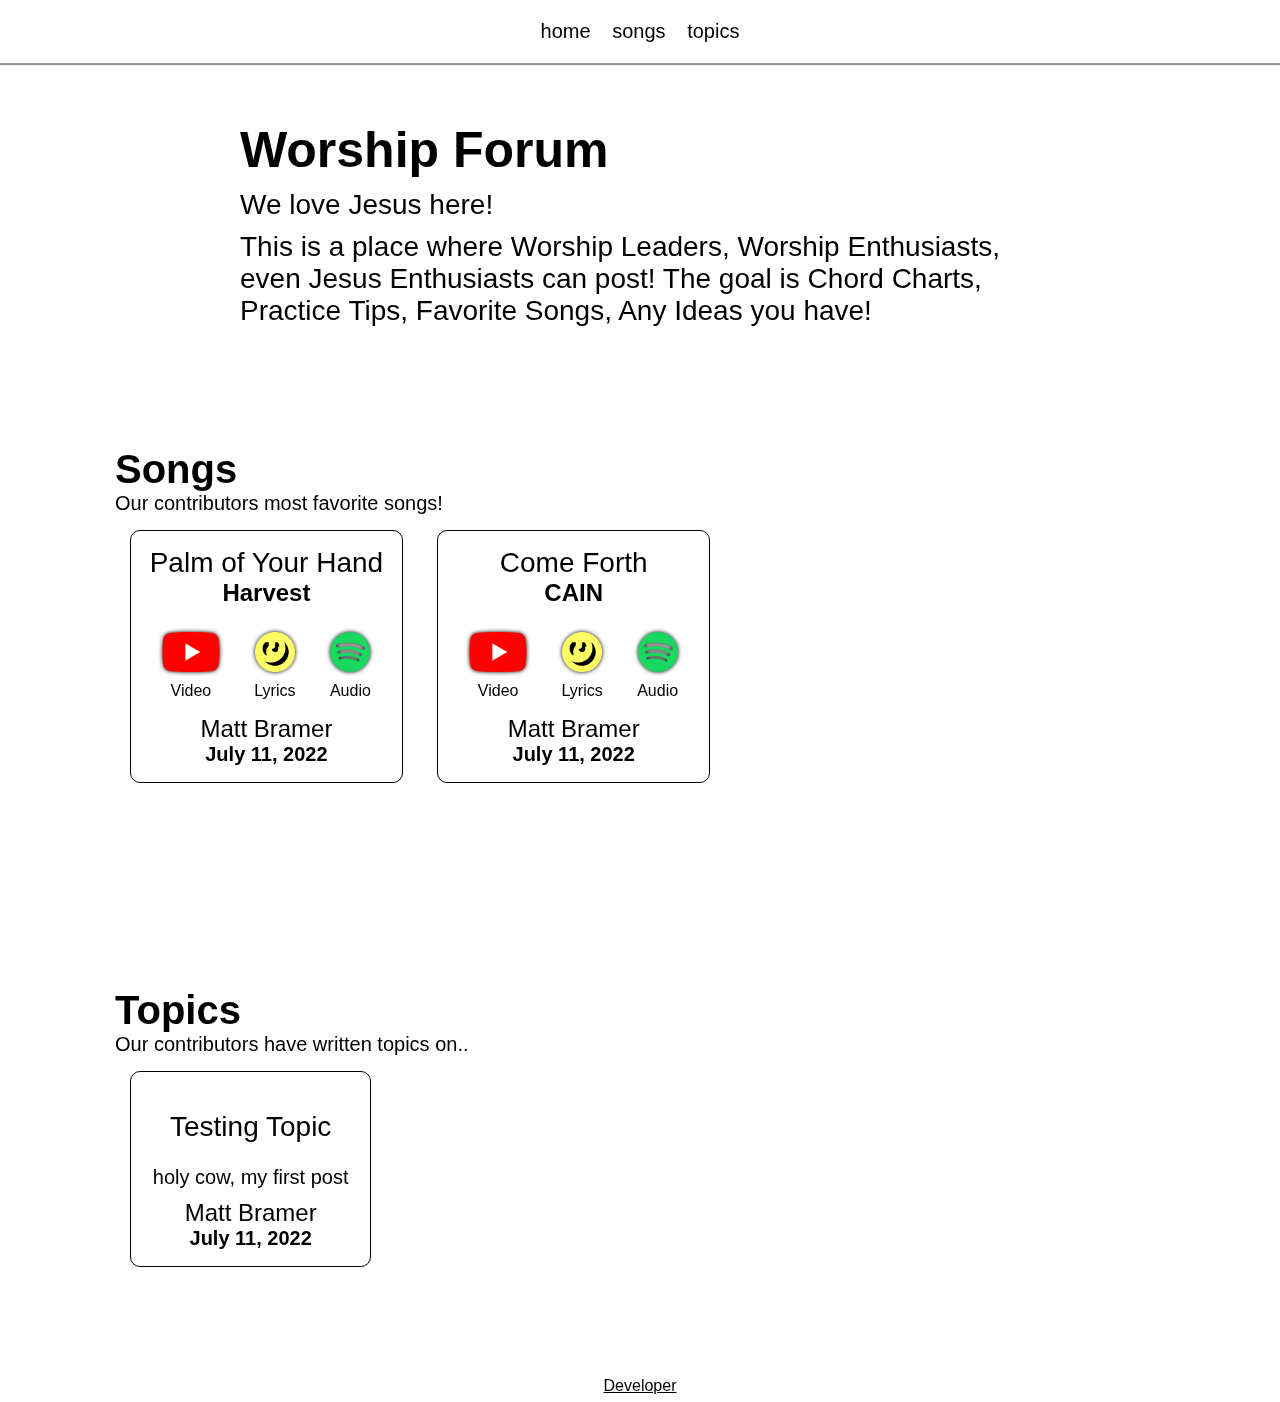
==== index.html @ 9c5ea8c1 "some work has been done" ====
<!DOCTYPE html>
<html lang="en">
<head>
    <meta charset="UTF-8">
    <meta http-equiv="X-UA-Compatible" content="IE=edge">
    <meta name="viewport" content="width=device-width, initial-scale=1.0">

    <meta name="color-scheme" content="light dark"/>

    <link rel="shortcut icon" type="image/x-icon" 	
    href="img/favicon/praying-hands.png">
    <link rel="stylesheet" href="css/index.css">

    <title>Worship Forum</title>


</head>
<body>

    <nav>
        <!-- <a href="">WORSHIP FORUM &#128591;</a> -->
        <a href="#main">home</a>
        <!-- <a href="#lists">lists</a>
        <a href="#news">news</a>
        <a href="#resources">resources</a> -->
        <a href="#songs">songs</a>
        <!-- <a href="#videos">videos</a> -->
        <a href="#topics">topics</a>
        <!-- <a href="" style="padding-left:100px">login</a> -->
    </nav>

    <div class="main" id="main">
    <h1>Worship Forum</h1>
    <p>We love Jesus here!</p>
    <p>This is a place where Worship Leaders, Worship Enthusiasts, even Jesus Enthusiasts can post! The goal is Chord Charts, Practice Tips, Favorite Songs, Any Ideas you have!</p>
    <!-- <p>This initiative was started by a solo developer: Matt Bramer.</p> -->
    </div>

    <!-- <div class="lists" id="lists">
        <h1>Lists</h1>
    </div>

    <div class="news" id="news">
        <h1>News</h1>
    </div>

    <div class="resources" id="resources">
        <h1>Resources</h1>

        <h2>New Songs We Like</h2>

        <h2>Chord Charts</h2>
    </div> -->

    <div class="songs" id="songs">
        <h1>Songs</h1>
        <p>Our contributors most favorite songs!</p>

        <div class="post">
        <h2>Palm of Your Hand</h2>
        <!-- music emoji &#9999; -->
        <h3>Harvest</h3>
        <a href="https://youtu.be/Jup9bU61mJs" target="_blank"><img src="img/icons/youtube.webp" alt="youtube-logo">Video</a>
        <a href="https://genius.com/Tribl-palm-of-your-hand-lyrics" target="_blank"><img src="img/icons/genius-lyrics.png" alt="genius-lyrics-logo">Lyrics</a>
        <a href="https://open.spotify.com/track/7CM8rVGnmJMPEqtuCch1gw" target="_blank"><img src="img/icons/spotify.png" alt="spotify-logo">Audio</a>
        <!-- hand writing emoji &#9997;  -->
        <h4>Matt Bramer</h4>
        <h5>July 11, 2022</h5>
        </div>

        <div class="post">
            <h2>Come Forth</h2>
            <!-- music emoji &#9999; -->
            <h3>CAIN</h3>
            <a href="https://youtu.be/E-gw4Yd_lEI" target="_blank"><img src="img/icons/youtube.webp" alt="youtube-logo">Video</a>
            <a href="https://genius.com/Cain-come-forth-lyrics" target="_blank"><img src="img/icons/genius-lyrics.png" alt="genius-lyrics-logo">Lyrics</a>
            <a href="https://open.spotify.com/track/7G9od7QNw1snBdtiyBE5Eu?si=aefb1f624f71495f" target="_blank"><img src="img/icons/spotify.png" alt="spotify-logo">Audio</a>
            <!-- hand writing emoji &#9997;  -->
            <h4>Matt Bramer</h4>
            <h5>July 11, 2022</h5>
            </div>

    </div>

    <!-- <div class="videos" id="videos">
        <h1>Videos</h1>
        <p>Some of our most favorite videos!</p>
    </div> -->

    <div class="topics" id="topics">
        <h1>Topics</h1>
        <p>Our contributors have written topics on..</p>

        <div class="post">
            <a href="docs/topics/testing-topic.html"><h2>Testing Topic</h2></a>
            <p>holy cow, my first post</p>
            <!-- hand writing emoji &#9997;  -->
            <h4>Matt Bramer</h4>
            <h5>July 11, 2022</h5>
        </div>
    </div>

    <footer>
        <a href="https://www.mattbramer.com" target="_blank">Developer</a>
    </footer>


</body>
</html>
---- css/index.css ----
* {
    box-sizing: border-box;
}

html {
    margin: auto;
    scroll-behavior: smooth;
}

body.light {
    --text: dark;
    --background: white;

}

body.dark {
    --text: white;
    --background: black;
}

body {
    color: var(--text);
    background: var(--background);
    text-rendering: optimizeLegibility;
    font-family: -apple-system,BlinkMacSystemFont,"Segoe UI",Roboto,Oxygen-Sans,Ubuntu,Cantarell,"Helvetica Neue",sans-serif;
    font-size: 16px;
    margin: 0;
}

nav {
    font-size: 20px;
    top: 0;
    z-index: 1;
    border-bottom-style: groove;
    padding-top: 20px;
    padding-bottom: 20px;
    text-align: center;
    /* display: flex; */
    /* background-color: rgb(0,0,0,95);
    color: rgb(255,255,255); */
}

nav a {
    text-decoration: none;
    padding: 8px;
}

nav a:hover {
    text-decoration: underline;
}

nav a:link, nav a:visited {
    color: var(--text);
    /* text-decoration: none; */
}

nav img {
    display: inline;
    max-height: 44px;
}

.main {
    padding: 25px 25px;
    max-width: 850px;
    margin-left: auto;
    margin-right: auto;
}

.main h1 {
    font-size: 50px;
    margin: 0;
    padding-top: 30px;
}

.main p {
    font-size: 28px;
    margin: 0;
    padding-top: 10px;
}

.lists, .news, .resources, .topics, .songs, .videos {
    padding: 95px 25px;
    /* padding-bottom: 300px; */
    max-width: 1100px;
    margin-left: auto;
    margin-right: auto;
    /* border-bottom-style: solid;
    border-bottom-width: 1px; */
}

.lists h1, .news h1 , .resources h1, .topics h1, .songs h1, .videos h1 {
    font-size: 40px;
    margin: 0;
}

.resources h2, .topics h2, .songs h2, .videos h2 {
    font-size: 28px;
    font-weight: initial;
    margin: 0;
}

.lists p, .news p , .resources p, .topics p, .songs p, .videos p {
    font-size: 20px;
    margin: 0;
}

.topics a {
    text-decoration: none;
    padding: 8px;
}

.topics a:hover {
    text-decoration: underline;
}

.topics h2 a:link, .topics a:visited {
    color: var(--text);
    /* text-decoration: none; */
}

.songs .post, .topics .post {
    display: inline-block;
}


.post {
    /* background-color: rgb(146, 252, 252); */
    border-collapse: collapse;
    border-style: solid;
    border-width: 1px;
    /* filter: drop-shadow(0 0 2px rgb(0, 0, 0)); */
    width: auto;
    padding: 16px;
    margin: 15px;
    border-radius: 10px;
}

.post h1 {
    /* text-align: center; */
}

.post h2 {
    text-align: center;
    margin: 0;
}

.post h3 {
    margin: 0;
    font-size: 24px;
    text-align: center;
}

.post h4 {
    margin: 0;
    font-size: 24px;
    text-align: center;
    font-weight: lighter;
}

.post h5 {
    margin: 0;
    font-size: 20px;
    text-align: center;
}

.post p {
    padding-bottom: 10px;
    text-align: center;
}

.post a {
    display: inline-block;
    text-align: center;
    text-decoration: none;
    margin: inherit;
}

.post a:link, a:visited {
    color: var(--text);
}

.post a:hover {
    text-decoration:overline;
}

.songs img, .topics img {
    display: grid;
    align-content: center;
    padding: auto;
}

.post img {
    margin: 10px;
    /* padding-left: 2.5px;
    padding-right: 2.5px; */
    margin-left: auto;
    margin-right: auto;
    max-height: 40px;
    filter: drop-shadow(0 0 2px rgb(0, 0, 0));
}



footer {
    text-align: center;
    text-align: -webkit-center;
    position: relative;
    bottom: 0;
    width: 100%;
    -webkit-backdrop-filter: blur(10px);
    backdrop-filter: blur(10px) grayscale(10) opacity(1);
    /* padding-top: 200px; */
}


footer a {
    /* text-decoration: none; */
    padding: 8px;
}

footer a:hover {
    font-weight: bold;
}

footer a:link, footer a:visited {
    color: var(--text);
    /* text-decoration: none; */
}
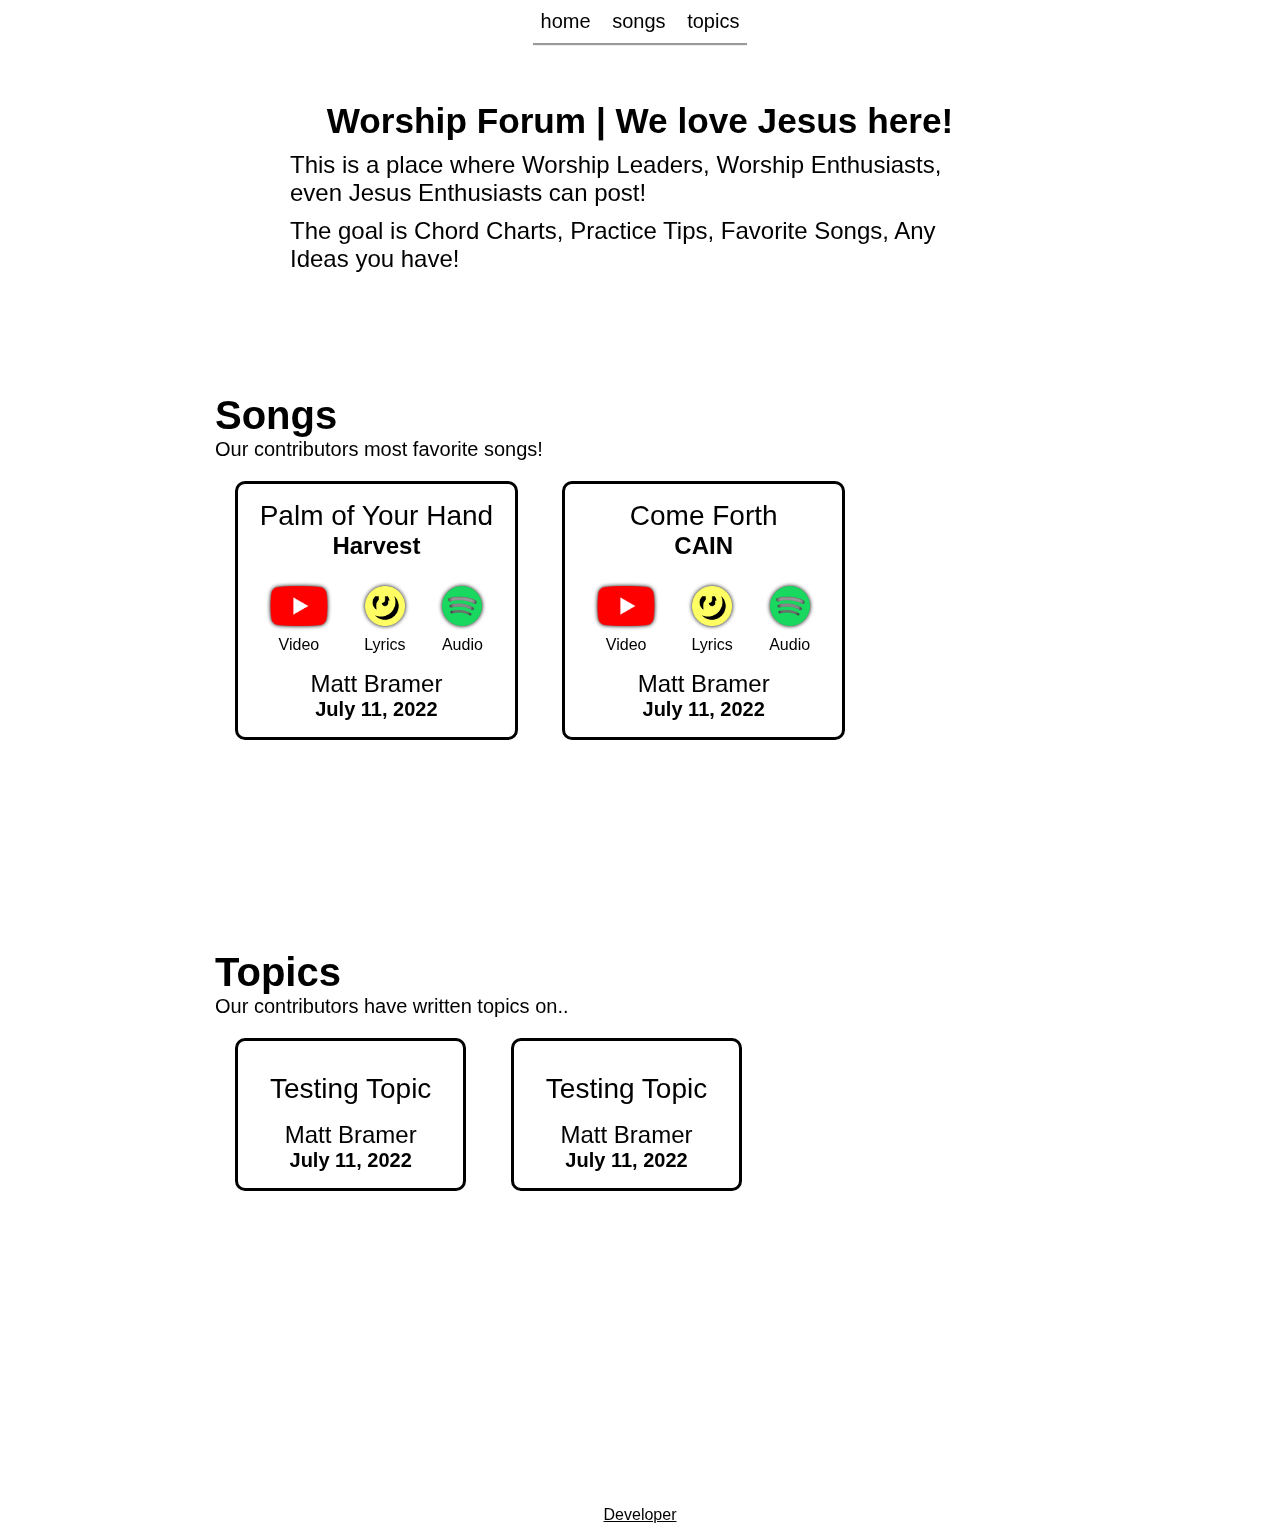
==== commit ff53b8da: "woo" ====
--- a/index.html
+++ b/index.html
@@ -30,9 +30,10 @@
     </nav>
 
     <div class="main" id="main">
-    <h1>Worship Forum</h1>
-    <p>We love Jesus here!</p>
-    <p>This is a place where Worship Leaders, Worship Enthusiasts, even Jesus Enthusiasts can post! The goal is Chord Charts, Practice Tips, Favorite Songs, Any Ideas you have!</p>
+    <h1>Worship Forum | We love Jesus here!</h1>
+    <p>This is a place where Worship Leaders, Worship Enthusiasts, even Jesus Enthusiasts can post!</p>
+    
+    <p>The goal is Chord Charts, Practice Tips, Favorite Songs, Any Ideas you have!</p>
     <!-- <p>This initiative was started by a solo developer: Matt Bramer.</p> -->
     </div>
 
@@ -56,6 +57,7 @@
         <h1>Songs</h1>
         <p>Our contributors most favorite songs!</p>
 
+        <div class="content">
         <div class="post">
         <h2>Palm of Your Hand</h2>
         <!-- music emoji &#9999; -->
@@ -69,17 +71,17 @@
         </div>
 
         <div class="post">
-            <h2>Come Forth</h2>
-            <!-- music emoji &#9999; -->
-            <h3>CAIN</h3>
-            <a href="https://youtu.be/E-gw4Yd_lEI" target="_blank"><img src="img/icons/youtube.webp" alt="youtube-logo">Video</a>
-            <a href="https://genius.com/Cain-come-forth-lyrics" target="_blank"><img src="img/icons/genius-lyrics.png" alt="genius-lyrics-logo">Lyrics</a>
-            <a href="https://open.spotify.com/track/7G9od7QNw1snBdtiyBE5Eu?si=aefb1f624f71495f" target="_blank"><img src="img/icons/spotify.png" alt="spotify-logo">Audio</a>
-            <!-- hand writing emoji &#9997;  -->
-            <h4>Matt Bramer</h4>
-            <h5>July 11, 2022</h5>
-            </div>
-
+        <h2>Come Forth</h2>
+        <!-- music emoji &#9999; -->
+        <h3>CAIN</h3>
+        <a href="https://youtu.be/E-gw4Yd_lEI" target="_blank"><img src="img/icons/youtube.webp" alt="youtube-logo">Video</a>
+        <a href="https://genius.com/Cain-come-forth-lyrics" target="_blank"><img src="img/icons/genius-lyrics.png" alt="genius-lyrics-logo">Lyrics</a>
+        <a href="https://open.spotify.com/track/7G9od7QNw1snBdtiyBE5Eu?si=aefb1f624f71495f" target="_blank"><img src="img/icons/spotify.png" alt="spotify-logo">Audio</a>
+        <!-- hand writing emoji &#9997;  -->
+        <h4>Matt Bramer</h4>
+        <h5>July 11, 2022</h5>
+        </div>
+    </div>
     </div>
 
     <!-- <div class="videos" id="videos">
@@ -91,13 +93,25 @@
         <h1>Topics</h1>
         <p>Our contributors have written topics on..</p>
 
+        <div class="content">
         <div class="post">
             <a href="docs/topics/testing-topic.html"><h2>Testing Topic</h2></a>
-            <p>holy cow, my first post</p>
+            <!-- <p>holy cow, my first post</p> -->
             <!-- hand writing emoji &#9997;  -->
             <h4>Matt Bramer</h4>
             <h5>July 11, 2022</h5>
         </div>
+
+        <div class="post">
+            <a href="docs/topics/testing-topic.html"><h2>Testing Topic</h2></a>
+            <!-- <p>holy cow, my first post</p> -->
+            <!-- hand writing emoji &#9997;  -->
+            <h4>Matt Bramer</h4>
+            <h5>July 11, 2022</h5>
+        </div>
+
+
+    </div>
     </div>
 
     <footer>
--- a/css/index.css
+++ b/css/index.css
@@ -25,6 +25,7 @@
     font-family: -apple-system,BlinkMacSystemFont,"Segoe UI",Roboto,Oxygen-Sans,Ubuntu,Cantarell,"Helvetica Neue",sans-serif;
     font-size: 16px;
     margin: 0;
+    cursor: default;
 }
 
 nav {
@@ -32,9 +33,11 @@
     top: 0;
     z-index: 1;
     border-bottom-style: groove;
-    padding-top: 20px;
-    padding-bottom: 20px;
-    text-align: center;
+    padding-top: 10px;
+    padding-bottom: 10px;
+    text-align: center;
+    width: max-content;
+    margin: auto;
     /* display: flex; */
     /* background-color: rgb(0,0,0,95);
     color: rgb(255,255,255); */
@@ -61,19 +64,20 @@
 
 .main {
     padding: 25px 25px;
-    max-width: 850px;
+    max-width: 750px;
     margin-left: auto;
     margin-right: auto;
 }
 
 .main h1 {
-    font-size: 50px;
+    font-size: 2.2rem;
     margin: 0;
     padding-top: 30px;
+    text-align: center;
 }
 
 .main p {
-    font-size: 28px;
+    font-size: 1.5em;
     margin: 0;
     padding-top: 10px;
 }
@@ -81,7 +85,7 @@
 .lists, .news, .resources, .topics, .songs, .videos {
     padding: 95px 25px;
     /* padding-bottom: 300px; */
-    max-width: 1100px;
+    max-width: 900px;
     margin-left: auto;
     margin-right: auto;
     /* border-bottom-style: solid;
@@ -127,11 +131,11 @@
     /* background-color: rgb(146, 252, 252); */
     border-collapse: collapse;
     border-style: solid;
-    border-width: 1px;
+    /* border-width: 1px; */
     /* filter: drop-shadow(0 0 2px rgb(0, 0, 0)); */
     width: auto;
     padding: 16px;
-    margin: 15px;
+    margin: 20px;
     border-radius: 10px;
 }
 
@@ -172,7 +176,8 @@
     display: inline-block;
     text-align: center;
     text-decoration: none;
-    margin: inherit;
+    margin: auto;
+    padding: inherit;
 }
 
 .post a:link, a:visited {
@@ -209,7 +214,7 @@
     width: 100%;
     -webkit-backdrop-filter: blur(10px);
     backdrop-filter: blur(10px) grayscale(10) opacity(1);
-    /* padding-top: 200px; */
+    padding-top: 200px;
 }
 
 
@@ -225,4 +230,23 @@
 footer a:link, footer a:visited {
     color: var(--text);
     /* text-decoration: none; */
+}
+
+@media (max-width: 850px) {
+    .content {
+        overflow-x: scroll;
+        white-space: nowrap;
+    }
+
+    .hide-scrollbar::-webkit-scrollbar {
+        display: none;
+    }
+    
+    .content::-webkit-scrollbar {
+        display: none;
+      }
+
+    .songs a {
+        /* margin: inherit; */
+    }
 }